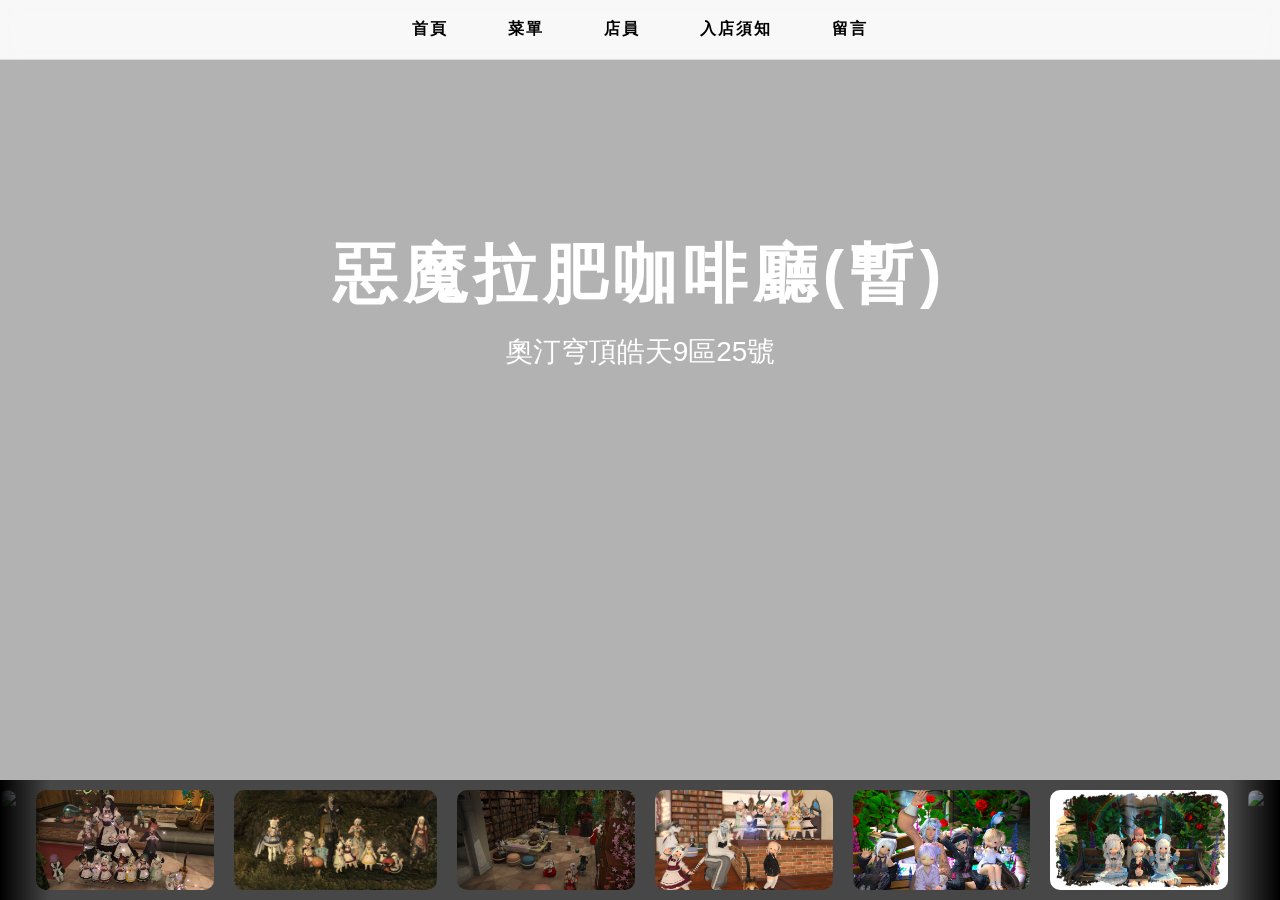
==== index.html @ f556eeea "Add files via upload" ====
<!DOCTYPE html>
<html lang="zh-Hant">
<head>
<meta charset="UTF-8">
<title>惡魔拉肥咖啡廳</title>
<link rel="stylesheet" href="style.css">
<div class="memory-wall">
    <div class="memory-track">
        <img src="FINAL FANTASY XIV Online Screenshot 2026.04.14 - 21.15.34.83.png">
        <img src="FINAL FANTASY XIV Online Screenshot 2026.04.06 - 21.44.44.69.png">
        <img src="FINAL FANTASY XIV Online Screenshot 2026.04.05 - 00.17.34.22.png">
        <img src="FINAL FANTASY XIV Online Screenshot 2026.03.23 - 22.44.26.98.png">
        <img src="FINAL FANTASY XIV Online Screenshot 2026.05.26 - 22.55.07.77.png">
        <img src="FINAL FANTASY XIV Online Screenshot 2026.04.21 - 21.17.23.49.png">
        <img src="FINAL FANTASY XIV Online Screenshot 2026.04.21 - 20.41.12.41.png">

        <!-- 重複一份（讓動畫無縫） -->
        <img src="FINAL FANTASY XIV Online Screenshot 2026.04.14 - 21.15.34.83.png">
        <img src="FINAL FANTASY XIV Online Screenshot 2026.04.06 - 21.44.44.69.png">
        <img src="FINAL FANTASY XIV Online Screenshot 2026.04.05 - 00.17.34.22.png">
        <img src="FINAL FANTASY XIV Online Screenshot 2026.03.23 - 22.44.26.98.png">
        <img src="FINAL FANTASY XIV Online Screenshot 2026.05.26 - 22.55.07.77.png">
        <img src="FINAL FANTASY XIV Online Screenshot 2026.04.21 - 21.17.23.49.png">
        <img src="FINAL FANTASY XIV Online Screenshot 2026.04.21 - 20.41.12.41.png">

    </div>
</div>

<style>
html, body {
    margin: 0;
    padding: 0;
    height: 100%;
}

body {
    font-family: Arial;

    background: url("bg.png") no-repeat center center;
    background-size: cover;      /* 🔥 填滿 */
    background-attachment: fixed;

    min-height: 100vh;           /* 🔥 防止底部留白 */
}
body::before {
    content: "";
    position: fixed;
    inset: 0;
    background: rgba(0,0,0,0.3);
    z-index: -1;
}

.hero {
    height: 70vh;
    display: flex;
    flex-direction: column;
    justify-content: center;
    align-items: center;
}

/* 主標題 */
.hero h1 {
    font-size: 64px;
    margin: 0;
    letter-spacing: 6px;

    color: white; /* ✅ 白字 */


    font-weight: bold;
}

/* 副標題 */
.hero p {
    font-size: 28px;
    margin-top: 15px;

    color: white; /* ✅ 白字 */


    
}

.memory-wall {
    position: fixed;
    bottom: 0;
    width: 100%;
    overflow: hidden;
    background: rgba(0,0,0,0.6);
    padding: 10px 0;
}

.memory-track {
    display: flex;
    gap: 20px;
    width: max-content;

    animation: scroll 20s linear infinite;
}

.memory-track img {
    height: 100px;
    border-radius: 10px;
}
.memory-track img:hover {
    transform: scale(1.1);
    transition: 0.3s;
}
.memory-wall::before,
.memory-wall::after {
    content: "";
    position: absolute;
    top: 0;
    width: 50px;
    height: 100%;
    z-index: 2;
}

.memory-wall::before {
    left: 0;
    background: linear-gradient(to right, black, transparent);
}

.memory-wall::after {
    right: 0;
    background: linear-gradient(to left, black, transparent);
}
/* 動畫：右 → 左 */
@keyframes scroll {
    from {
        transform: translateX(0);
    }
    to {
        transform: translateX(-50%);
    }
}


</style>
</head>

<body>

<div class="nav">
    <a href="index.html">首頁</a>
    <a href="menu.html">菜單</a>
    <a href="staff.html">店員</a>
    <a href="rules.html">入店須知</a>
    <a href="reviews.html">留言</a>
</div>

<div class="hero">
    <h1>惡魔拉肥咖啡廳(暫)</h1>
    <p>奧汀穹頂皓天9區25號</p>
</div>

</body>
</html>
---- style.css ----
html {
    overflow-y: scroll;
}

* {
    box-sizing: border-box;
}
/* ===== 導覽列 ===== */
.nav {
    position: fixed;
    top: 0;
    left: 0;
    width: 100%;

    display: flex;
    justify-content: center;
    align-items: center;

    gap: 60px;
    height: 60px;

    background: rgba(255,255,255,0.9);
    backdrop-filter: blur(10px);

    border-bottom: 1px solid #ddd;

    z-index: 9999;
}

/* 導覽文字 */
.nav a {
    text-decoration: none;
    color: black;

    font-weight: bold;
    font-size: 16px;
    letter-spacing: 2px;

    transition: 0.2s;
}

/* Hover效果 */
.nav a:hover {
    opacity: 0.6;
}

/* 避免內容被nav蓋住 */
body {
    padding-top: 70px;
}

/* ===== 手機版 ===== */
@media (max-width:700px){

    .nav {
        gap: 20px;
        height: 55px;
    }

    .nav a {
        font-size: 14px;
        letter-spacing: 1px;
    }

    body {
        padding-top: 65px;
    }

}
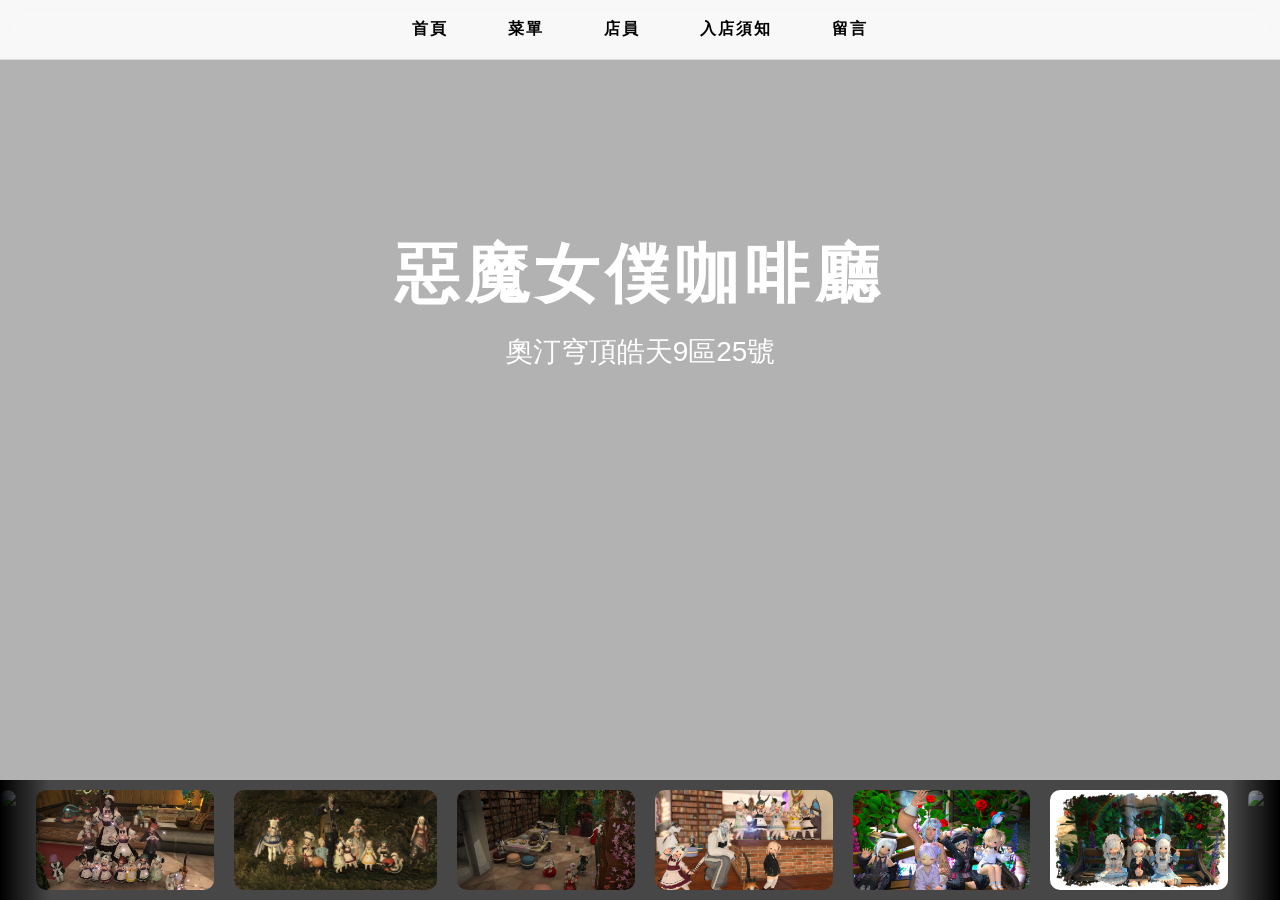
==== commit cf0e319c: "Add files via upload" ====
--- a/index.html
+++ b/index.html
@@ -2,7 +2,7 @@
 <html lang="zh-Hant">
 <head>
 <meta charset="UTF-8">
-<title>惡魔拉肥咖啡廳</title>
+<title>惡魔女僕咖啡廳</title>
 <link rel="stylesheet" href="style.css">
 <div class="memory-wall">
     <div class="memory-track">
@@ -150,7 +150,7 @@
 </div>
 
 <div class="hero">
-    <h1>惡魔拉肥咖啡廳(暫)</h1>
+    <h1>惡魔女僕咖啡廳</h1>
     <p>奧汀穹頂皓天9區25號</p>
 </div>
 
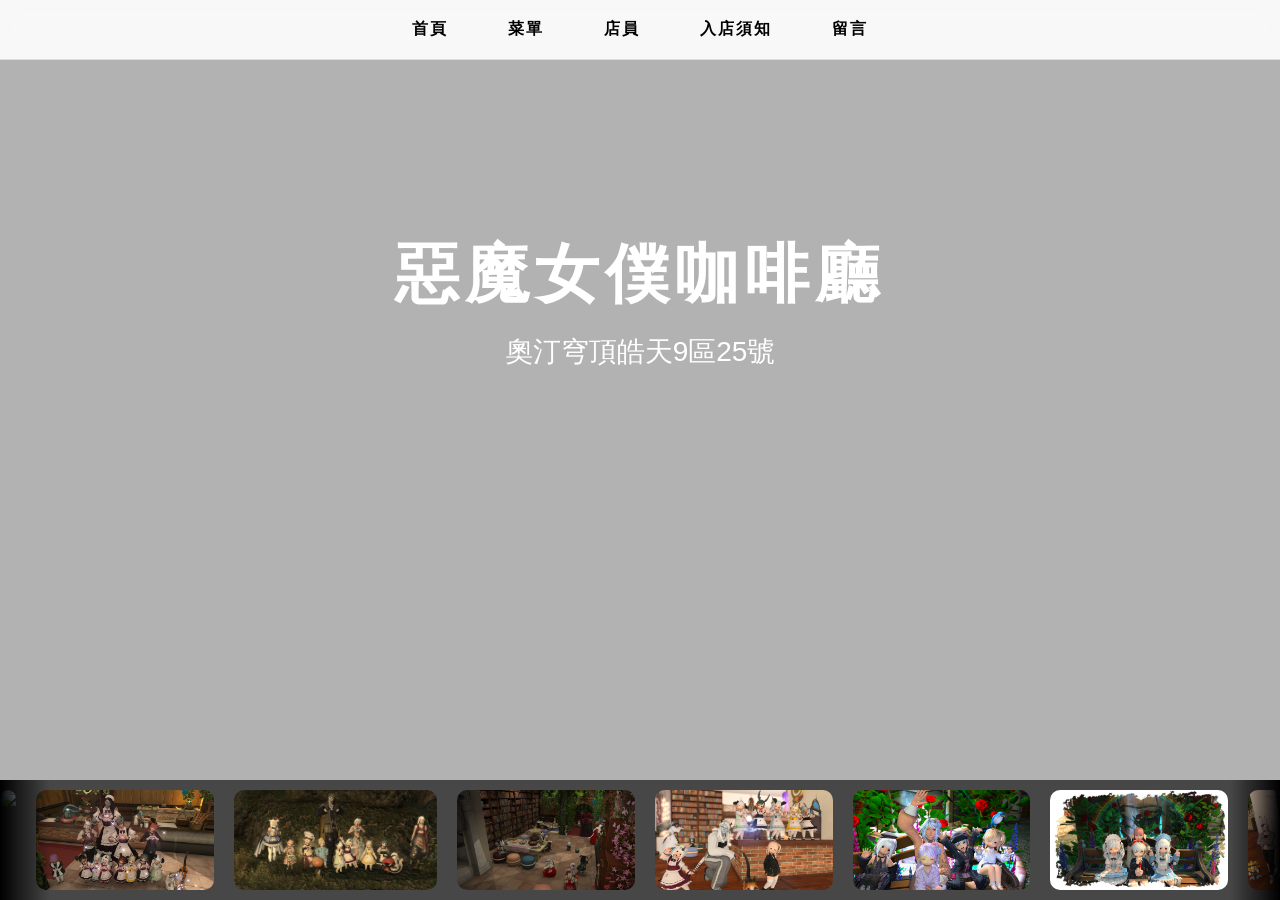
==== commit 2e7ef0ec: "Add files via upload" ====
--- a/index.html
+++ b/index.html
@@ -2,8 +2,194 @@
 <html lang="zh-Hant">
 <head>
 <meta charset="UTF-8">
+<meta name="viewport" content="width=device-width, initial-scale=1.0">
 <title>惡魔女僕咖啡廳</title>
 <link rel="stylesheet" href="style.css">
+
+
+<style>
+html, body {
+    margin: 0;
+    padding: 0;
+    height: 100%;
+}
+
+body {
+    font-family: Arial;
+
+    background: url("bg.png") no-repeat center center;
+    background-size: cover;      /* 🔥 填滿 */
+    background-attachment: fixed;
+
+    min-height: 100vh;           /* 🔥 防止底部留白 */
+}
+body::before {
+    content: "";
+    position: fixed;
+    inset: 0;
+    background: rgba(0,0,0,0.3);
+    z-index: -1;
+}
+
+.hero {
+    height: 70vh;
+    display: flex;
+    flex-direction: column;
+    justify-content: center;
+    align-items: center;
+}
+
+/* 主標題 */
+.hero h1 {
+    font-size: 64px;
+    margin: 0;
+    letter-spacing: 6px;
+
+    color: white; /* ✅ 白字 */
+
+
+    font-weight: bold;
+}
+
+/* 副標題 */
+.hero p {
+    font-size: 28px;
+    margin-top: 15px;
+
+    color: white; /* ✅ 白字 */
+
+
+    
+}
+
+.memory-wall {
+    position: fixed;
+    bottom: 0;
+    width: 100%;
+    overflow: hidden;
+    background: rgba(0,0,0,0.6);
+    padding: 10px 0;
+}
+
+.memory-track {
+    display: flex;
+    gap: 20px;
+    width: max-content;
+
+    animation: scroll 20s linear infinite;
+}
+
+.memory-track img{
+
+    height:100px;
+
+    border-radius:10px;
+
+    cursor:pointer;
+
+    transition:.3s;
+
+}
+.memory-track img:hover {
+    transform: scale(1.1);
+    transition: 0.3s;
+}
+.memory-wall::before,
+.memory-wall::after {
+    content: "";
+    position: absolute;
+    top: 0;
+    width: 50px;
+    height: 100%;
+    z-index: 2;
+}
+
+.memory-wall::before {
+    left: 0;
+    background: linear-gradient(to right, black, transparent);
+}
+
+.memory-wall::after {
+    right: 0;
+    background: linear-gradient(to left, black, transparent);
+}
+
+.memory-wall:hover .memory-track{
+
+    animation-play-state:paused;
+
+}
+
+/* 動畫：右 → 左 */
+@keyframes scroll {
+    from {
+        transform: translateX(0);
+    }
+    to {
+        transform: translateX(-50%);
+    }
+}
+
+#lightbox{
+
+    display:none;
+
+    position:fixed;
+
+    inset:0;
+
+    background:rgba(0,0,0,0.9);
+
+    z-index:9999;
+
+    justify-content:center;
+
+    align-items:center;
+
+    cursor:pointer;
+
+}
+
+#lightbox img{
+
+    max-width:90%;
+
+    max-height:90%;
+
+    border-radius:12px;
+
+    box-shadow:0 0 30px rgba(255,255,255,0.3);
+
+}
+
+.carousel img{
+
+    cursor:pointer;
+
+    transition:.3s;
+
+}
+
+.carousel img:hover{
+
+    transform:scale(1.03);
+
+}
+
+
+</style>
+</head>
+
+<body>
+
+<div class="nav">
+    <a href="index.html">首頁</a>
+    <a href="menu.html">菜單</a>
+    <a href="staff.html">店員</a>
+    <a href="rules.html">入店須知</a>
+    <a href="reviews.html">留言</a>
+</div>
+
 <div class="memory-wall">
     <div class="memory-track">
         <img src="FINAL FANTASY XIV Online Screenshot 2026.04.14 - 21.15.34.83.png">
@@ -13,6 +199,9 @@
         <img src="FINAL FANTASY XIV Online Screenshot 2026.05.26 - 22.55.07.77.png">
         <img src="FINAL FANTASY XIV Online Screenshot 2026.04.21 - 21.17.23.49.png">
         <img src="FINAL FANTASY XIV Online Screenshot 2026.04.21 - 20.41.12.41.png">
+        <img src="FINAL FANTASY XIV Online Screenshot 2026.06.13 - 23.21.53.94.png">
+        <img src="FINAL FANTASY XIV Online Screenshot 2026.06.13 - 23.10.32.10.png">
+        <img src="FINAL FANTASY XIV Online Screenshot 2026.06.07 - 22.19.20.14.png">
 
         <!-- 重複一份（讓動畫無縫） -->
         <img src="FINAL FANTASY XIV Online Screenshot 2026.04.14 - 21.15.34.83.png">
@@ -22,131 +211,11 @@
         <img src="FINAL FANTASY XIV Online Screenshot 2026.05.26 - 22.55.07.77.png">
         <img src="FINAL FANTASY XIV Online Screenshot 2026.04.21 - 21.17.23.49.png">
         <img src="FINAL FANTASY XIV Online Screenshot 2026.04.21 - 20.41.12.41.png">
+        <img src="FINAL FANTASY XIV Online Screenshot 2026.06.13 - 23.21.53.94.png">
+        <img src="FINAL FANTASY XIV Online Screenshot 2026.06.13 - 23.10.32.10.png">
+        <img src="FINAL FANTASY XIV Online Screenshot 2026.06.07 - 22.19.20.14.png">
 
     </div>
-</div>
-
-<style>
-html, body {
-    margin: 0;
-    padding: 0;
-    height: 100%;
-}
-
-body {
-    font-family: Arial;
-
-    background: url("bg.png") no-repeat center center;
-    background-size: cover;      /* 🔥 填滿 */
-    background-attachment: fixed;
-
-    min-height: 100vh;           /* 🔥 防止底部留白 */
-}
-body::before {
-    content: "";
-    position: fixed;
-    inset: 0;
-    background: rgba(0,0,0,0.3);
-    z-index: -1;
-}
-
-.hero {
-    height: 70vh;
-    display: flex;
-    flex-direction: column;
-    justify-content: center;
-    align-items: center;
-}
-
-/* 主標題 */
-.hero h1 {
-    font-size: 64px;
-    margin: 0;
-    letter-spacing: 6px;
-
-    color: white; /* ✅ 白字 */
-
-
-    font-weight: bold;
-}
-
-/* 副標題 */
-.hero p {
-    font-size: 28px;
-    margin-top: 15px;
-
-    color: white; /* ✅ 白字 */
-
-
-    
-}
-
-.memory-wall {
-    position: fixed;
-    bottom: 0;
-    width: 100%;
-    overflow: hidden;
-    background: rgba(0,0,0,0.6);
-    padding: 10px 0;
-}
-
-.memory-track {
-    display: flex;
-    gap: 20px;
-    width: max-content;
-
-    animation: scroll 20s linear infinite;
-}
-
-.memory-track img {
-    height: 100px;
-    border-radius: 10px;
-}
-.memory-track img:hover {
-    transform: scale(1.1);
-    transition: 0.3s;
-}
-.memory-wall::before,
-.memory-wall::after {
-    content: "";
-    position: absolute;
-    top: 0;
-    width: 50px;
-    height: 100%;
-    z-index: 2;
-}
-
-.memory-wall::before {
-    left: 0;
-    background: linear-gradient(to right, black, transparent);
-}
-
-.memory-wall::after {
-    right: 0;
-    background: linear-gradient(to left, black, transparent);
-}
-/* 動畫：右 → 左 */
-@keyframes scroll {
-    from {
-        transform: translateX(0);
-    }
-    to {
-        transform: translateX(-50%);
-    }
-}
-
-
-</style>
-</head>
-
-<body>
-
-<div class="nav">
-    <a href="index.html">首頁</a>
-    <a href="menu.html">菜單</a>
-    <a href="staff.html">店員</a>
-    <a href="rules.html">入店須知</a>
-    <a href="reviews.html">留言</a>
 </div>
 
 <div class="hero">
@@ -154,5 +223,38 @@
     <p>奧汀穹頂皓天9區25號</p>
 </div>
 
+<div id="lightbox">
+
+    <img id="lightbox-img">
+
+</div>
+
 </body>
-</html>+</html>
+<script>
+const lightbox =
+    document.getElementById("lightbox");
+
+const lightboxImg =
+    document.getElementById("lightbox-img");
+
+document
+.querySelectorAll(".memory-track img")
+.forEach(img=>{
+
+    img.addEventListener("click",()=>{
+
+        lightbox.style.display = "flex";
+
+        lightboxImg.src = img.src;
+
+    });
+
+});
+
+lightbox.addEventListener("click",()=>{
+
+    lightbox.style.display = "none";
+
+});
+</script>
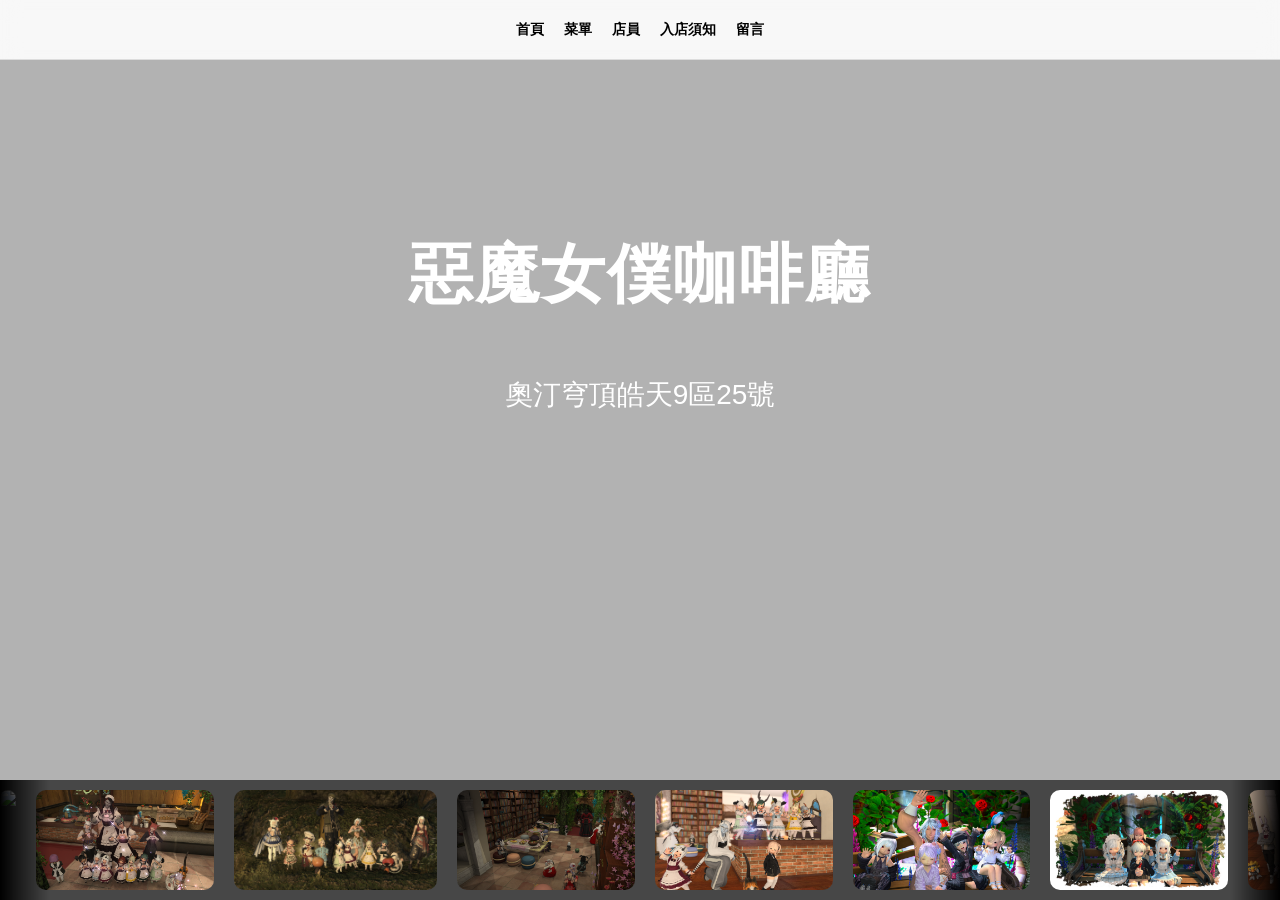
==== commit ccfb60a1: "Add files via upload" ====
--- a/index.html
+++ b/index.html
@@ -41,16 +41,16 @@
 
 /* 主標題 */
 .hero h1 {
-    font-size: 64px;
-    margin: 0;
-    letter-spacing: 6px;
-
-    color: white; /* ✅ 白字 */
-
-
-    font-weight: bold;
-}
-
+
+    font-size: clamp(36px, 8vw, 64px);
+
+    letter-spacing: 2px;
+
+    color:white;
+
+    text-align:center;
+
+}
 /* 副標題 */
 .hero p {
     font-size: 28px;
--- a/style.css
+++ b/style.css
@@ -16,7 +16,7 @@
     justify-content: center;
     align-items: center;
 
-    gap: 60px;
+    gap: 20px;
     height: 60px;
 
     background: rgba(255,255,255,0.9);
@@ -33,8 +33,10 @@
     color: black;
 
     font-weight: bold;
-    font-size: 16px;
-    letter-spacing: 2px;
+
+    font-size:14px;
+
+    letter-spacing:0;
 
     transition: 0.2s;
 }
@@ -52,18 +54,45 @@
 /* ===== 手機版 ===== */
 @media (max-width:700px){
 
-    .nav {
-        gap: 20px;
-        height: 55px;
+    .nav{
+
+        gap:20px;
+
     }
 
-    .nav a {
-        font-size: 14px;
-        letter-spacing: 1px;
+    .nav a{
+
+        font-size:14px;
+
+        letter-spacing:0;
+
     }
 
-    body {
-        padding-top: 65px;
+    .hero{
+
+        height:50vh;
+    }
+
+    .hero h1{
+
+        font-size:9vw;
+
+        line-height:1.1;
+
+        letter-spacing:0;
+
+        text-align:center;
+
+        white-space: nowrap;
+
+    }
+
+    .hero p{
+
+        font-size:5vw;
+
+        margin-top:10px;
+
     }
 
 }
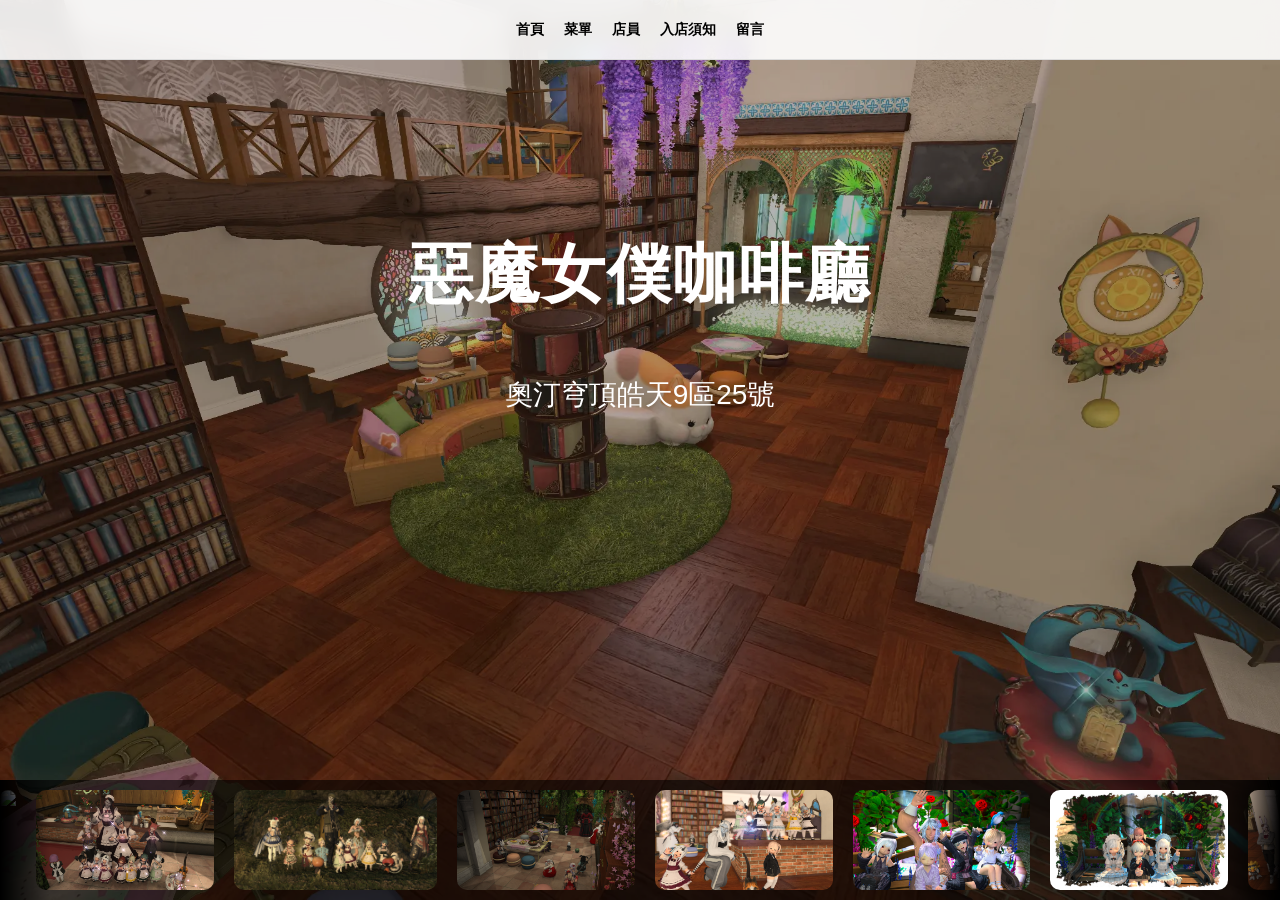
==== commit 0facd295: "Add files via upload" ====
--- a/index.html
+++ b/index.html
@@ -15,13 +15,10 @@
 }
 
 body {
+
     font-family: Arial;
 
-    background: url("bg.png") no-repeat center center;
-    background-size: cover;      /* 🔥 填滿 */
-    background-attachment: fixed;
-
-    min-height: 100vh;           /* 🔥 防止底部留白 */
+    min-height: 100vh;
 }
 body::before {
     content: "";
@@ -31,12 +28,33 @@
     z-index: -1;
 }
 
+#bg1,
+#bg2{
+    position:fixed;
+    inset:0;
+
+    background-size:cover;
+    background-position:center center;
+
+    opacity:0;
+
+    transition:opacity 1.2s ease;
+
+    z-index:-2;
+}
+
+#bg1.active,
+#bg2.active{
+    opacity:1;
+}
+
 .hero {
     height: 70vh;
     display: flex;
     flex-direction: column;
     justify-content: center;
     align-items: center;
+    cursor:pointer;
 }
 
 /* 主標題 */
@@ -120,6 +138,14 @@
 
 }
 
+@media (max-width:768px){
+
+    .hero{
+        min-height:60vh;
+    }
+
+}
+
 /* 動畫：右 → 左 */
 @keyframes scroll {
     from {
@@ -189,6 +215,8 @@
     <a href="rules.html">入店須知</a>
     <a href="reviews.html">留言</a>
 </div>
+<div id="bg1"></div>
+<div id="bg2"></div>
 
 <div class="memory-wall">
     <div class="memory-track">
@@ -202,19 +230,6 @@
         <img src="FINAL FANTASY XIV Online Screenshot 2026.06.13 - 23.21.53.94.png">
         <img src="FINAL FANTASY XIV Online Screenshot 2026.06.13 - 23.10.32.10.png">
         <img src="FINAL FANTASY XIV Online Screenshot 2026.06.07 - 22.19.20.14.png">
-
-        <!-- 重複一份（讓動畫無縫） -->
-        <img src="FINAL FANTASY XIV Online Screenshot 2026.04.14 - 21.15.34.83.png">
-        <img src="FINAL FANTASY XIV Online Screenshot 2026.04.06 - 21.44.44.69.png">
-        <img src="FINAL FANTASY XIV Online Screenshot 2026.04.05 - 00.17.34.22.png">
-        <img src="FINAL FANTASY XIV Online Screenshot 2026.03.23 - 22.44.26.98.png">
-        <img src="FINAL FANTASY XIV Online Screenshot 2026.05.26 - 22.55.07.77.png">
-        <img src="FINAL FANTASY XIV Online Screenshot 2026.04.21 - 21.17.23.49.png">
-        <img src="FINAL FANTASY XIV Online Screenshot 2026.04.21 - 20.41.12.41.png">
-        <img src="FINAL FANTASY XIV Online Screenshot 2026.06.13 - 23.21.53.94.png">
-        <img src="FINAL FANTASY XIV Online Screenshot 2026.06.13 - 23.10.32.10.png">
-        <img src="FINAL FANTASY XIV Online Screenshot 2026.06.07 - 22.19.20.14.png">
-
     </div>
 </div>
 
@@ -232,6 +247,83 @@
 </body>
 </html>
 <script>
+
+const backgrounds = [
+    "bg.webp",
+    "bg2.webp",
+    "bg3.webp",
+    "bg4.webp",
+    "bg5.webp",
+    "bg6.webp",
+    "bg7.webp",
+    "bg8.webp",
+];
+backgrounds.forEach(src => {
+
+    const img = new Image();
+
+    img.src = src;
+
+});
+
+let currentLayer = 1;
+let currentIndex = 0;
+
+const bg1 = document.getElementById("bg1");
+const bg2 = document.getElementById("bg2");
+
+// 初始背景
+bg1.style.backgroundImage =
+    `url("${backgrounds[0]}")`;
+
+bg1.classList.add("active");
+
+function changeBackground(){
+
+    let nextIndex;
+
+    do{
+        nextIndex =
+            Math.floor(
+                Math.random() *
+                backgrounds.length
+            );
+    }
+    while(
+        nextIndex === currentIndex &&
+        backgrounds.length > 1
+    );
+
+    currentIndex = nextIndex;
+
+    const nextLayer =
+        currentLayer === 1
+        ? bg2
+        : bg1;
+
+    const currentBg =
+        currentLayer === 1
+        ? bg1
+        : bg2;
+
+    nextLayer.style.backgroundImage =
+        `url("${backgrounds[nextIndex]}")`;
+
+    nextLayer.classList.add("active");
+    currentBg.classList.remove("active");
+
+    currentLayer =
+        currentLayer === 1 ? 2 : 1;
+
+
+}
+    document
+    .querySelector(".hero")
+    .addEventListener(
+        "click",
+        changeBackground
+    );
+
 const lightbox =
     document.getElementById("lightbox");
 
@@ -251,10 +343,18 @@
     });
 
 });
+const track =
+    document.querySelector(".memory-track");
+
+track.innerHTML += track.innerHTML;
 
 lightbox.addEventListener("click",()=>{
 
     lightbox.style.display = "none";
 
 });
+bg1.style.backgroundImage =
+    `url("${backgrounds[0]}")`;
+
+bg1.classList.add("active");
 </script>
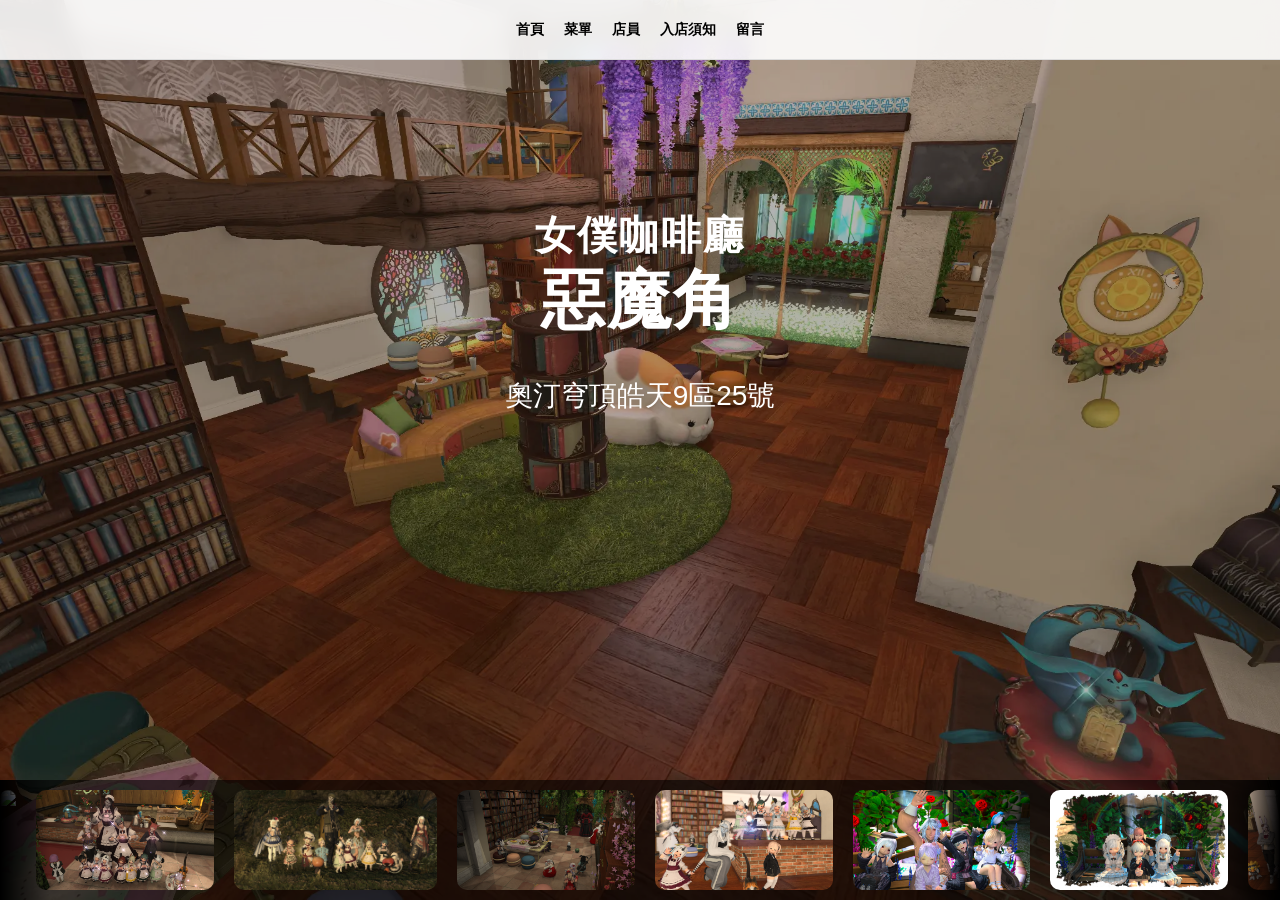
==== commit b350ef99: "Add files via upload" ====
--- a/index.html
+++ b/index.html
@@ -40,6 +40,8 @@
 
     transition:opacity 1.2s ease;
 
+    pointer-events:none;
+
     z-index:-2;
 }
 
@@ -60,14 +62,18 @@
 /* 主標題 */
 .hero h1 {
 
-    font-size: clamp(36px, 8vw, 64px);
-
+    font-size: clamp(24px, 4.8vw, 40px);
+    font-weight: 700;
     letter-spacing: 2px;
-
-    color:white;
-
-    text-align:center;
-
+    color: white;
+    text-align: center;
+    line-height: 1.1;
+}
+.hero h1 span {
+    display: block;
+    font-size: clamp(36px, 8vw, 64px); 
+    font-weight: 800;
+    margin-top: 8px;
 }
 /* 副標題 */
 .hero p {
@@ -234,7 +240,8 @@
 </div>
 
 <div class="hero">
-    <h1>惡魔女僕咖啡廳</h1>
+    <h1>女僕咖啡廳<br>
+  <span>惡魔角</span></h1>
     <p>奧汀穹頂皓天9區25號</p>
 </div>
 
@@ -247,6 +254,57 @@
 </body>
 </html>
 <script>
+
+const lightbox =
+    document.getElementById("lightbox");
+
+const lightboxImg =
+    document.getElementById("lightbox-img");
+
+document.addEventListener("click",(e)=>{
+
+    const img =
+        e.target.closest(".memory-track img");
+
+    if(!img) return;
+
+    lightbox.style.display = "flex";
+    lightboxImg.src = img.src;
+
+});
+const track =
+    document.querySelector(".memory-track");
+
+track.innerHTML += track.innerHTML;
+
+lightbox.addEventListener("click",()=>{
+
+    lightbox.style.display = "none";
+
+});
+document.body.addEventListener("click",(e)=>{
+
+    if(
+        e.target.closest(".memory-wall")
+    ){
+        return;
+    }
+
+    if(
+        e.target.closest(".nav")
+    ){
+        return;
+    }
+
+    if(
+        e.target.closest("#lightbox")
+    ){
+        return;
+    }
+
+    changeBackground();
+
+});
 
 const backgrounds = [
     "bg.webp",
@@ -317,44 +375,6 @@
 
 
 }
-    document
-    .querySelector(".hero")
-    .addEventListener(
-        "click",
-        changeBackground
-    );
-
-const lightbox =
-    document.getElementById("lightbox");
-
-const lightboxImg =
-    document.getElementById("lightbox-img");
-
-document
-.querySelectorAll(".memory-track img")
-.forEach(img=>{
-
-    img.addEventListener("click",()=>{
-
-        lightbox.style.display = "flex";
-
-        lightboxImg.src = img.src;
-
-    });
-
-});
-const track =
-    document.querySelector(".memory-track");
-
-track.innerHTML += track.innerHTML;
-
-lightbox.addEventListener("click",()=>{
-
-    lightbox.style.display = "none";
-
-});
-bg1.style.backgroundImage =
-    `url("${backgrounds[0]}")`;
-
-bg1.classList.add("active");
+
+
 </script>
